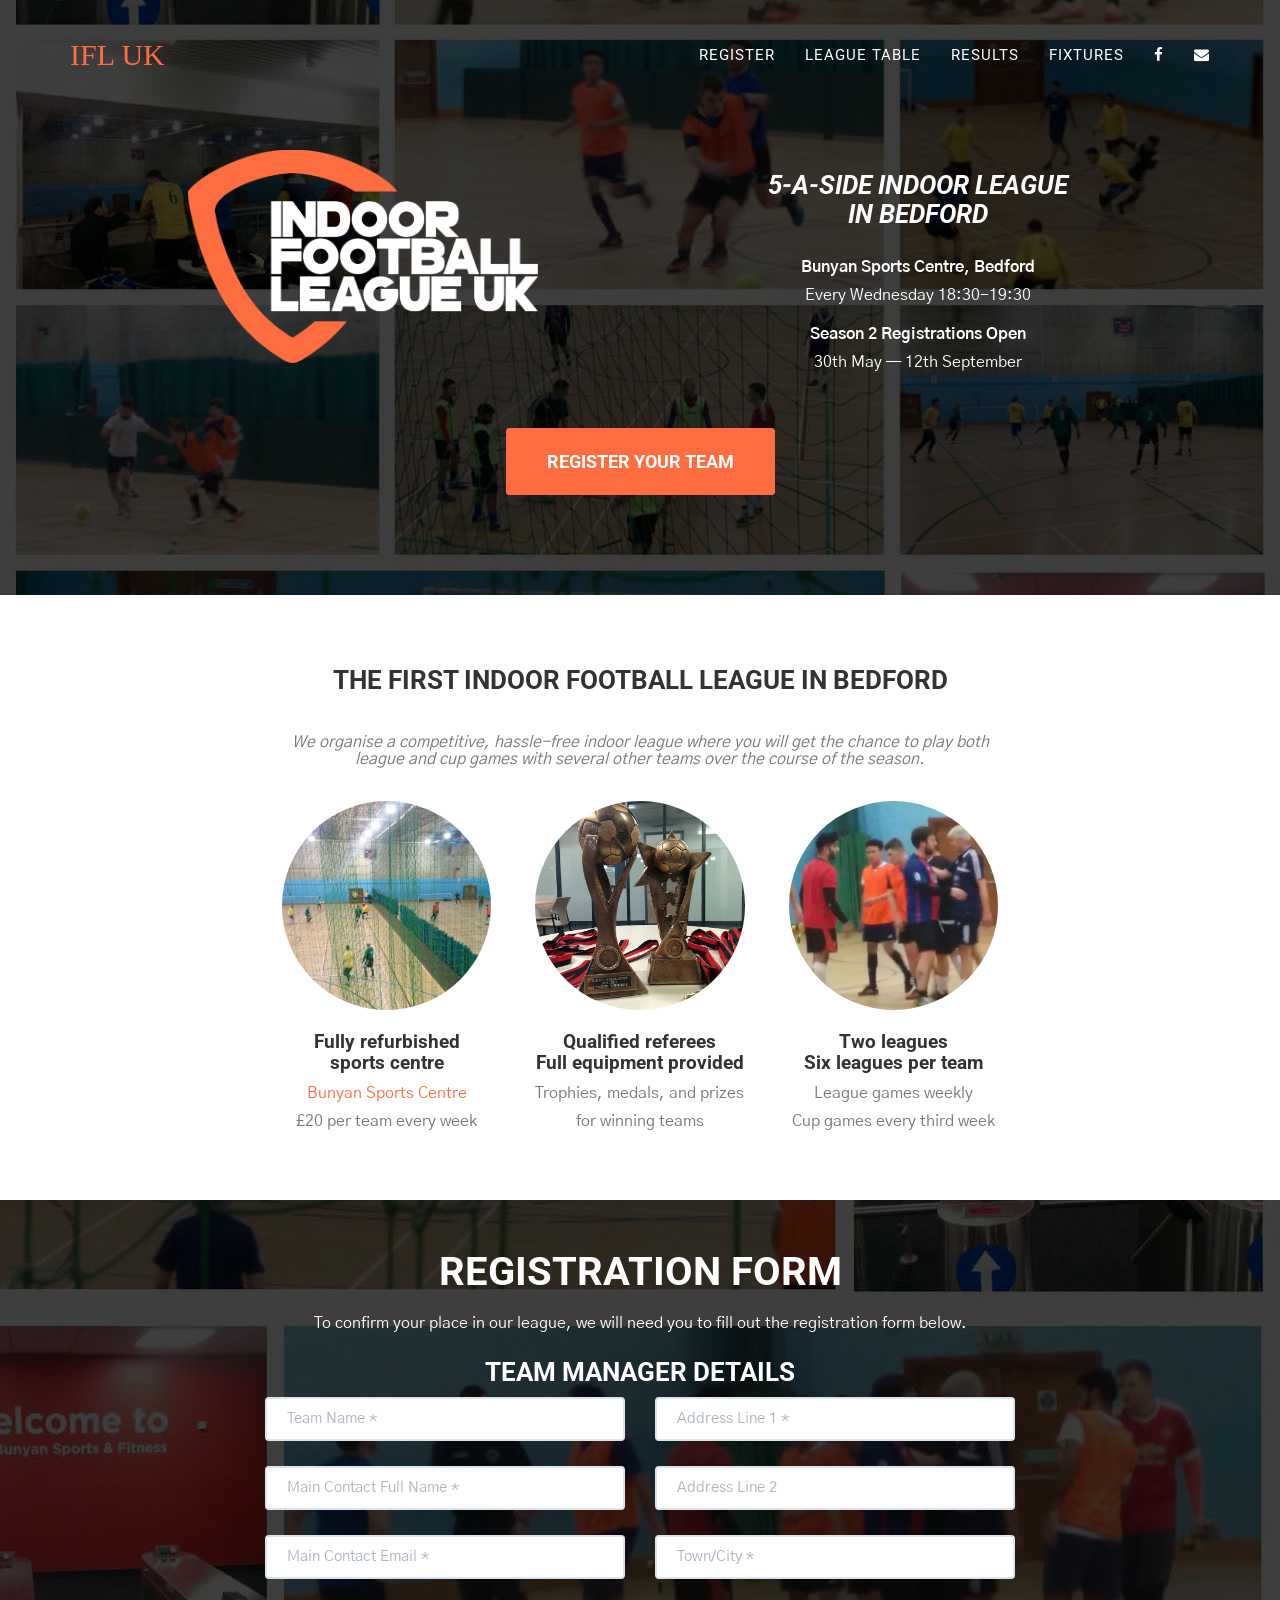
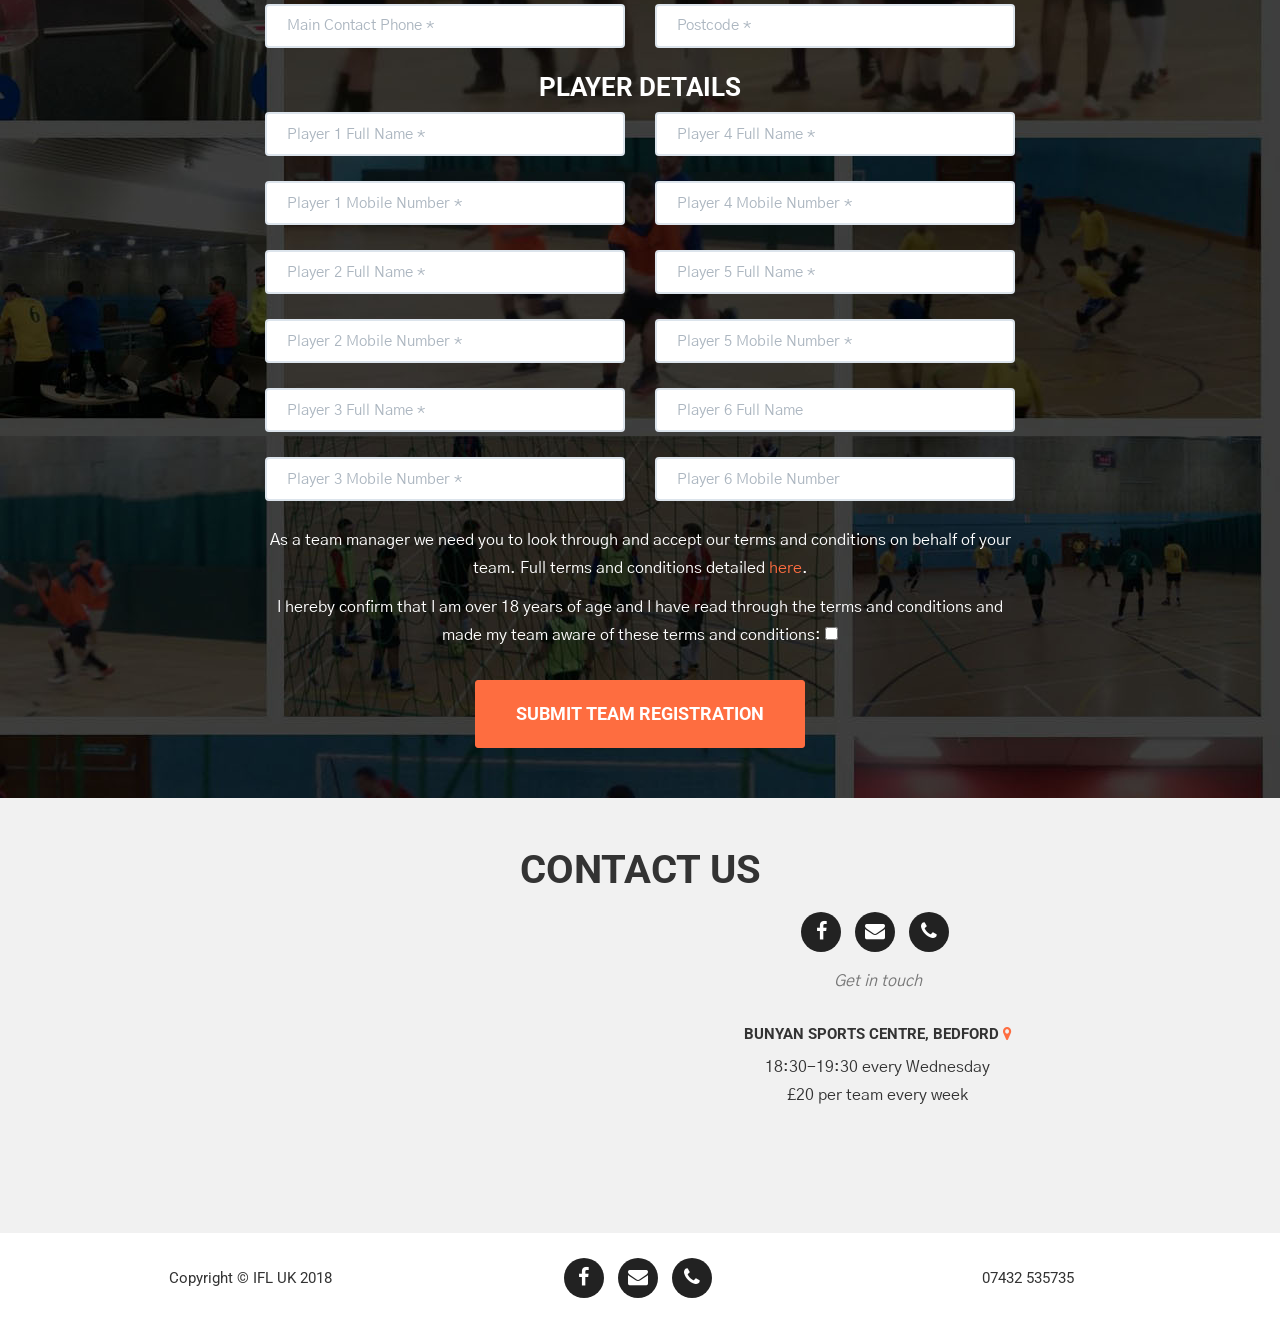
==== index.html @ 1c32cf03 "-" ====
<!DOCTYPE html>
<html>

  <head>
    <meta charset="utf-8">
    <meta http-equiv="X-UA-Compatible" content="IE=edge">
    <title>IFL UK</title>
    <meta name="viewport" content="width=device-width">
    <meta name="description" content="">
    <link rel="canonical" href="https://ifluk.github.io/">

    <link rel="stylesheet" href="/style.css">

    <link rel="stylesheet" href="/css/font-awesome/css/font-awesome.min.css">
    <link href="https://fonts.googleapis.com/css?family=Montserrat:400,700" rel="stylesheet" type="text/css">
    <link href='https://fonts.googleapis.com/css?family=Kaushan+Script' rel='stylesheet' type='text/css'>
    <link href="https://fonts.googleapis.com/css?family=Lato:400,700,400italic,700italic" rel="stylesheet" type="text/css">
    <link href='https://fonts.googleapis.com/css?family=Droid+Serif:400,700,400italic,700italic' rel='stylesheet' type='text/css'>
    <link href='https://fonts.googleapis.com/css?family=Roboto+Slab:400,100,300,700' rel='stylesheet' type='text/css'>
    <link href="https://fonts.googleapis.com/css?family=Gothic+A1:400,700" rel="stylesheet">
    <link href="https://fonts.googleapis.com/css?family=Roboto:400,700" rel="stylesheet">

    <!--[if lt IE 9]>
        <script src="https://oss.maxcdn.com/libs/html5shiv/3.7.0/html5shiv.js"></script>
        <script src="https://oss.maxcdn.com/libs/respond.js/1.4.2/respond.min.js"></script>
    <![endif]-->
</head>



    <body id="page-top" class="index">

        <nav class="navbar navbar-default navbar-fixed-top">
        <div class="container">
            <div class="navbar-header page-scroll">
                <button type="button" class="navbar-toggle" data-toggle="collapse" data-target="#bs-example-navbar-collapse-1">
                    <span class="sr-only">Toggle navigation</span>
                    <span class="icon-bar"></span>
                    <span class="icon-bar"></span>
                    <span class="icon-bar"></span>
                </button>
                <a class="navbar-brand page-scroll" href="/">IFL UK</a>
            </div>

            <div class="collapse navbar-collapse" id="bs-example-navbar-collapse-1">
                <ul class="nav navbar-nav navbar-right">
                    <li class="hidden">
                        <a href="#page-top"></a>
                    </li>
                    <li>
                        <a href="/">Register</a>
                    </li>
                    <li>
                        <a href="/table/">League Table</a>
                    </li>
                    <li>
                        <a href="/results/">Results</a>
                    </li>
                    <li>
                        <a href="/fixtures/">Fixtures</a>
                    </li>
                    <li>
                        <a href="https://www.facebook.com/indoorfootballleagueuk/"><i class="fa fa-facebook"></i></a>
                    </li>
                    <li>
                        <a href="&#109;&#097;&#105;&#108;&#116;&#111;:&#105;&#110;&#102;&#111;&#064;&#105;&#110;&#100;&#111;&#111;&#114;&#102;&#111;&#111;&#116;&#098;&#097;&#108;&#108;&#108;&#101;&#097;&#103;&#117;&#101;&#046;&#099;&#111;&#046;&#117;&#107;"><i class="fa fa-envelope"></i></a>
                    </li>
                </ul>
            </div>
        </div>
    </nav>


        <header class="parallax-window" data-parallax="scroll" data-image-src="/img/header-bg.jpg">
        <div class="container">
            <div class="intro-text">
                
                <div class="col-lg-12 text-center">
                    <div class="col-lg-6 text-center">
                        <div class="intro-heading"><img class="img-responsive img-centered" src="img/logo.png" width="350" alt="Indoor Football League UK logo"></div>
                    </div>
                    <div class="col-lg-6 text-center">
                        <div class="intro-lead-in"><h3>5-a-side indoor league<br> in Bedford</h3></div>
                        <p><strong>Bunyan Sports Centre, Bedford</strong><br>Every Wednesday 18:30-19:30</p>
                        <p><strong>Season 2 Registrations Open</strong><br>30th May — 12th September</p><br>
                    </div>
                </div>
                
                <a href="#about" class="page-scroll btn btn-xl" style="margin-top:1.5rem;">Register your team</a>
                
            </div>
        </div>
    </header>
    
        <section id="about">
        <div class="container">
            <div class="col-lg-8 col-lg-offset-2">
                <div class="row">
                    <div class="col-lg-12 text-center">
                        <h3 class="section-heading">The first indoor football league in Bedford</h2>
                        <h3 class="section-subheading text-muted"><strong></strong><br>We organise a competitive, hassle-free indoor league where you will get the chance to play both league and cup games with several other teams over the course of the season.</h3>
                    </div>
                </div>
                <div class="row text-center">
                    <div class="col-md-4">
                        <div class="team-member">
                            <img src="/img/1.jpg" class="img-responsive img-circle" alt="">
                            <h4>Fully refurbished<br>sports centre</h4>
                            <p class="text-muted"><a href="http://www.fusion-lifestyle.com/centres/john-bunyan-sports-centre/">Bunyan Sports Centre</a><br>£20 per team every week</p>
                        </div>
                    </div>
                    <div class="col-md-4">
                        <div class="team-member">
                            <img src="/img/5.jpg" class="img-responsive img-circle" alt="">
                            <h4>Qualified referees<br>Full equipment provided</h4>
                            <p class="text-muted">Trophies, medals, and prizes for winning teams</p>
                        </div>
                    </div>
                    <div class="col-md-4">
                        <div class="team-member">
                            <img src="/img/3.jpg" class="img-responsive img-circle" alt="" width="100%">
                            <h4>Two leagues<br>Six leagues per team</h4>
                            <p class="text-muted">League games weekly<br>Cup games every third week</p>
                        </div>
                    </div>
                </div>
            </div>
        </div>
    </section>
    <section id="contact">
    <div class="container">
        <div class="row">
            <div class="col-lg-8 col-lg-offset-2" align=center>
                <form name="sentMessage" id="contactForm" novalidate>
                    <div class="row">
                        <h2 class="section-heading">Registration Form</h2>
                        <p>To confirm your place in our league, we will need you to fill out the registration form below.</p>
                        <h3 class="section-heading">Team Manager Details</h3>
                        <div class="col-md-6">
                            <div class="control-group form-group">
                                <input type="text" class="form-control" placeholder="Team Name *" id="teamname" required data-validation-required-message="Please enter your name.">
                                <p class="help-block text-danger"></p>
                            </div>
                            <div class="control-group form-group">
                                <input type="text" class="form-control" placeholder="Main Contact Full Name *" id="firstname" required data-validation-required-message="Please enter your name.">
                                <p class="help-block text-danger"></p>
                            </div>
                            <div class="control-group form-group">
                                <input type="email" class="form-control" placeholder="Main Contact Email *" id="email" required data-validation-required-message="Please enter your email address.">
                                <p class="help-block text-danger"></p>
                            </div>
                            <div class="control-group form-group">
                                <input type="tel" class="form-control" placeholder="Main Contact Phone *" id="phone" required data-validation-required-message="Please enter your phone number.">
                                <p class="help-block text-danger"></p>
                            </div>
                        </div>
                        <div class="col-md-6">
                            <div class="control-group form-group">
                                <input type="text" class="form-control" placeholder="Address Line 1 *" id="address1" required data-validation-required-message="Please enter your name.">
                                <p class="help-block text-danger"></p>
                            </div>
                            <div class="control-group form-group">
                                <input type="text" class="form-control" placeholder="Address Line 2" id="address2" required data-validation-required-message="Please enter your name.">
                                <p class="help-block text-danger"></p>
                            </div>
                            <div class="control-group form-group">
                                <input type="text" class="form-control" placeholder="Town/City *" id="town" required data-validation-required-message="Please enter your name.">
                                <p class="help-block text-danger"></p>
                            </div>
                            <div class="control-group form-group">
                                <input type="text" class="form-control" placeholder="Postcode *" id="postcode" required data-validation-required-message="Please enter your name.">
                                <p class="help-block text-danger"></p>
                            </div>
                        </div>
                        <h3 class="section-heading">Player Details</h3>
                        <div class="col-md-6">
                            <div class="control-group form-group">
                                <input type="text" class="form-control" placeholder="Player 1 Full Name *" id="p1name" required data-validation-required-message="Please enter a name.">
                                <p class="help-block text-danger"></p>
                            </div>
                            <div class="control-group form-group">
                                <input type="tel" class="form-control" placeholder="Player 1 Mobile Number *" id="p1phone" required data-validation-required-message="Please enter a phone number.">
                                <p class="help-block text-danger"></p>
                            </div>
                            <div class="control-group form-group">
                                <input type="text" class="form-control" placeholder="Player 2 Full Name *" id="email" required data-validation-required-message="Please enter a name.">
                                <p class="help-block text-danger"></p>
                            </div>
                            <div class="control-group form-group">
                                <input type="tel" class="form-control" placeholder="Player 2 Mobile Number *" id="phone" required data-validation-required-message="Please enter a phone number.">
                                <p class="help-block text-danger"></p>
                            </div>
                            <div class="control-group form-group">
                                <input type="text" class="form-control" placeholder="Player 3 Full Name *" id="email" required data-validation-required-message="Please enter a name.">
                                <p class="help-block text-danger"></p>
                            </div>
                            <div class="control-group form-group">
                                <input type="tel" class="form-control" placeholder="Player 3 Mobile Number *" id="phone" required data-validation-required-message="Please enter a phone number.">
                                <p class="help-block text-danger"></p>
                            </div>
                        </div>
                        <div class="col-md-6">
                            <div class="control-group form-group">
                                <input type="text" class="form-control" placeholder="Player 4 Full Name *" id="name" required data-validation-required-message="Please enter a name.">
                                <p class="help-block text-danger"></p>
                            </div>
                            <div class="control-group form-group">
                                <input type="tel" class="form-control" placeholder="Player 4 Mobile Number *" id="name" required data-validation-required-message="Please enter a phone number.">
                                <p class="help-block text-danger"></p>
                            </div>
                            <div class="control-group form-group">
                                <input type="text" class="form-control" placeholder="Player 5 Full Name *" id="email" required data-validation-required-message="Please enter a name.">
                                <p class="help-block text-danger"></p>
                            </div>
                            <div class="control-group form-group">
                                <input type="tel" class="form-control" placeholder="Player 5 Mobile Number *" id="phone" required data-validation-required-message="Please enter a phone number.">
                                <p class="help-block text-danger"></p>
                            </div>
                            <div class="control-group form-group">
                                <input type="text" class="form-control" placeholder="Player 6 Full Name" id="email">
                                <p class="help-block text-danger"></p>
                            </div>
                            <div class="control-group form-group">
                                <input type="tel" class="form-control" placeholder="Player 6 Mobile Number" id="phone">
                                <p class="help-block text-danger"></p>
                            </div>
                        </div>
                        <div class="clearfix"></div>
                        <div class="col-lg-12 text-center">
                            <p>As a team manager we need you to look through and accept our terms and conditions on behalf of your team. Full terms and conditions detailed <a href="/terms.pdf" target="_blank">here</a>.</p>
                            <p>I hereby confirm that I am over 18 years of age and I have read through the terms and conditions and made my team aware of these terms and conditions: <input type="checkbox" required="required" data-validation-required-message="You must accept our terms and conditions to proceed."></p><br>
                            <div id="success"></div>
                            <button type="submit" class="btn btn-xl">Submit Team Registration</button>
                        </div>
                    </div>
                </form>
            </div>
        </div>
    </div>
</section>
        <section id="cont">
        <div class="container">
            <div class="row text-center">
                <h2 class="section-heading">Contact Us</h2>
            </div>
            <div class="col-lg-5 col-lg-offset-1 text-center">
                <div class="row text-center text-center map-responsive" style="margin-bottom:25px">
                    <iframe src="https://www.google.com/maps/embed?pb=!1m14!1m8!1m3!1d9799.396059348155!2d-0.4508528!3d52.1188759!3m2!1i1024!2i768!4f13.1!3m3!1m2!1s0x0%3A0xaa72b82a1143a4a5!2sJohn+Bunyan+Sports+%26+Fitness!5e0!3m2!1sen!2snl!4v1526220043625" frameborder="0" style="border:0" allowfullscreen></iframe>
                </div>
            </div>
            <div class="col-lg-5">
                <div class="row text-center">
                    <ul class="list-inline social-buttons" style="margin-top:5px">
                        
                        <li><a href="https://www.facebook.com/indoorfootballleagueuk/"><i class="fa fa-facebook"></i></a>
                        </li>
                        
                        <li><a href="mailto:info@indoorfootballleague.co.uk"><i class="fa fa-envelope"></i></a>
                        </li>
                        
                        <li><a href="tel:07432535735"><i class="fa fa-phone"></i></a>
                        </li>
                        
                    </ul>
                    <h3 class="section-subheading text-muted">Get in touch</h3>
                </div>
                <div class="row">
                    <div class="col-lg-12 text-center">
                        <div class="row">
                            <h5>Bunyan Sports Centre, Bedford <a href="https://www.google.com/maps/place/John+Bunyan+Sports+%26+Fitness/@52.118876,-0.450853,13z/data=!4m5!3m4!1s0x0:0xaa72b82a1143a4a5!8m2!3d52.1188759!4d-0.4508528?hl=en"><i class="fa fa-map-marker"></i></a></h5>
                            <p>18:30-19:30 every Wednesday<br>£20 per team every week</p>
                        </div>
                        
                    </div>
                </div>
            </div>
        </div>
    </section>
      <footer>
        <div class="container">
            <div class="row">
                <div class="col-md-4">
                    <span class="copyright">Copyright &copy; IFL UK 2018</span>
                </div>
                <div class="col-md-4">
                    <ul class="list-inline social-buttons">
                        
                        <li><a href="https://www.facebook.com/indoorfootballleagueuk/"><i class="fa fa-facebook"></i></a>
                        </li>
                        
                        <li><a href="mailto:info@indoorfootballleague.co.uk"><i class="fa fa-envelope"></i></a>
                        </li>
                        
                        <li><a href="tel:07432535735"><i class="fa fa-phone"></i></a>
                        </li>
                        
                    </ul>
                </div>
                <div class="col-md-4">
                    <ul class="list-inline quicklinks">
                        <li>07432 535735
                        </li>
                    </ul>
                </div>
            </div>
        </div>
    </footer>

        <script src="/js/jquery-1.11.0.js"></script>
    <script src="/js/bootstrap.min.js"></script>
    <script src="/js/jquery.easing.min.js"></script>
    <script src="/js/classie.js"></script>
    <script src="/js/cbpAnimatedHeader.js"></script>
    <script src="/js/jqBootstrapValidation.js"></script>
    <script src="/js/contact_me.js"></script>
    <script src="/js/parallax.js"></script>
    <script src="/js/main.js"></script>

    </body>
</html>
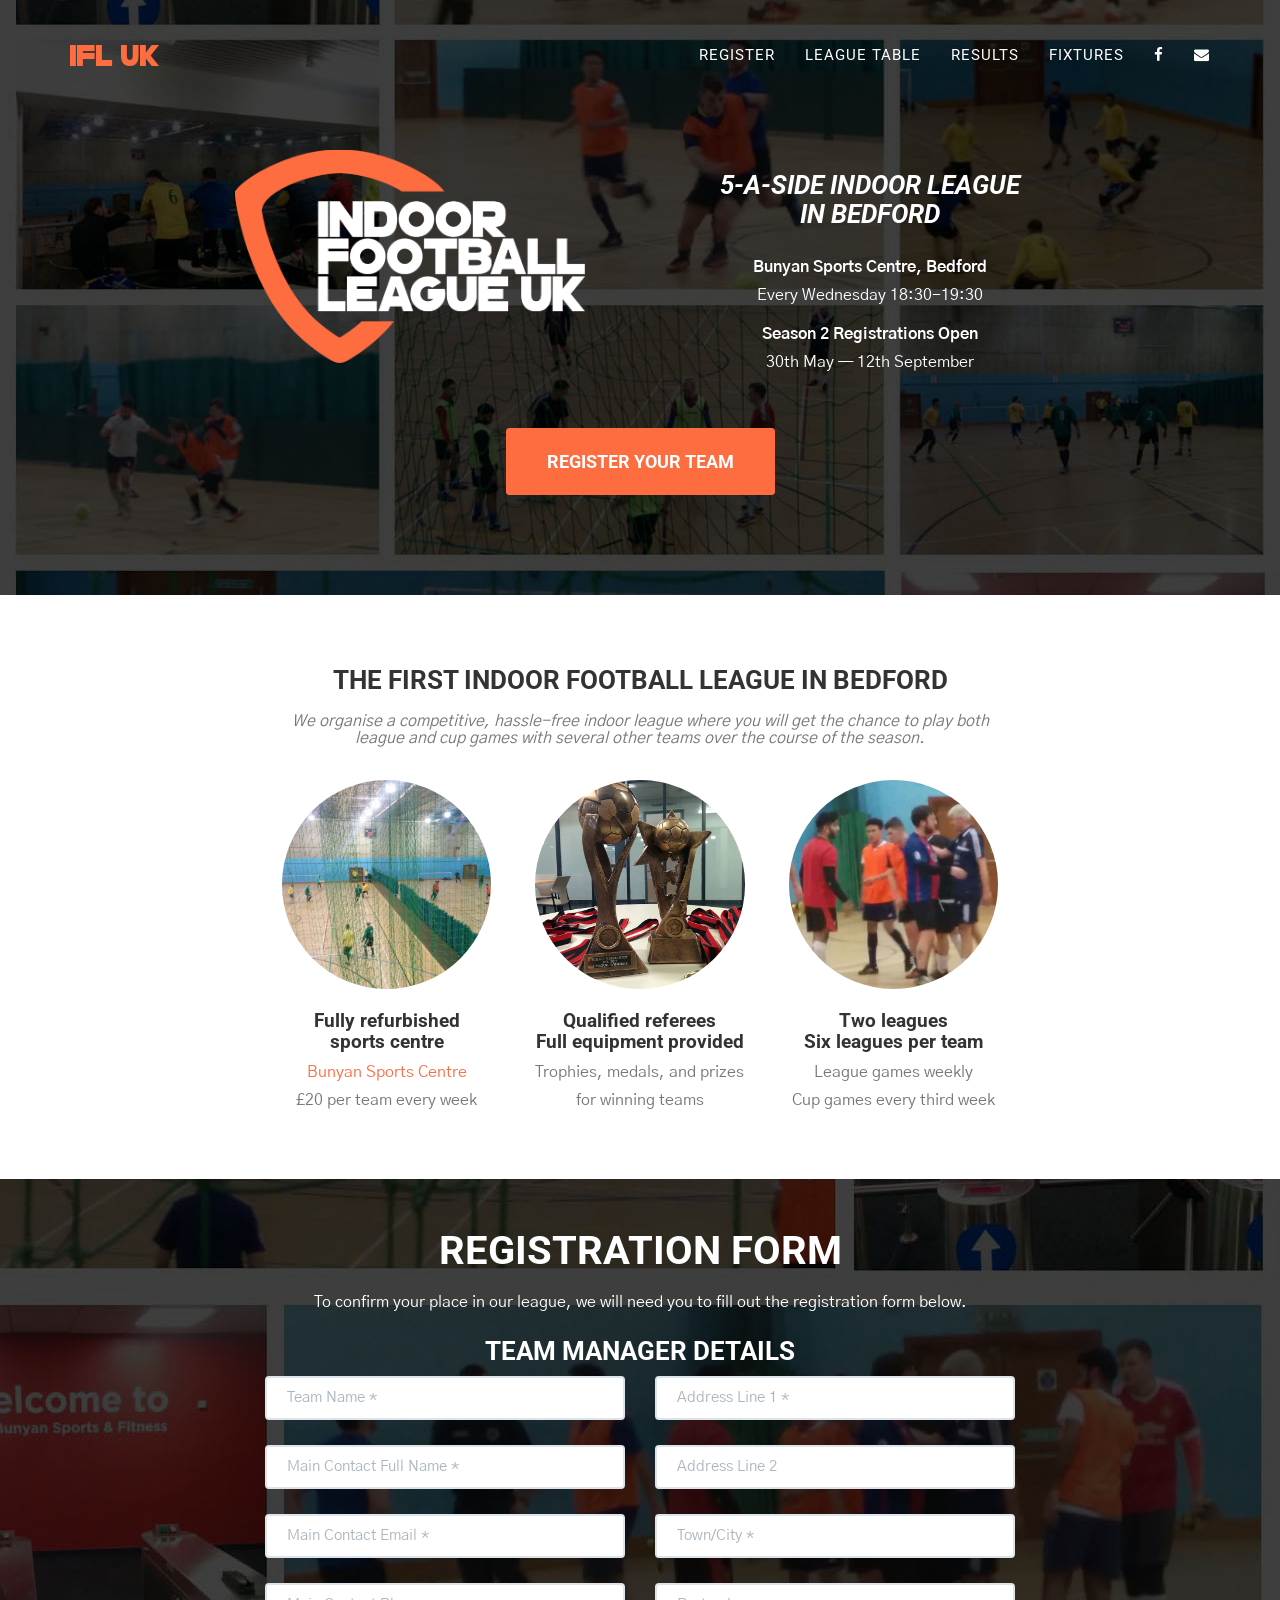
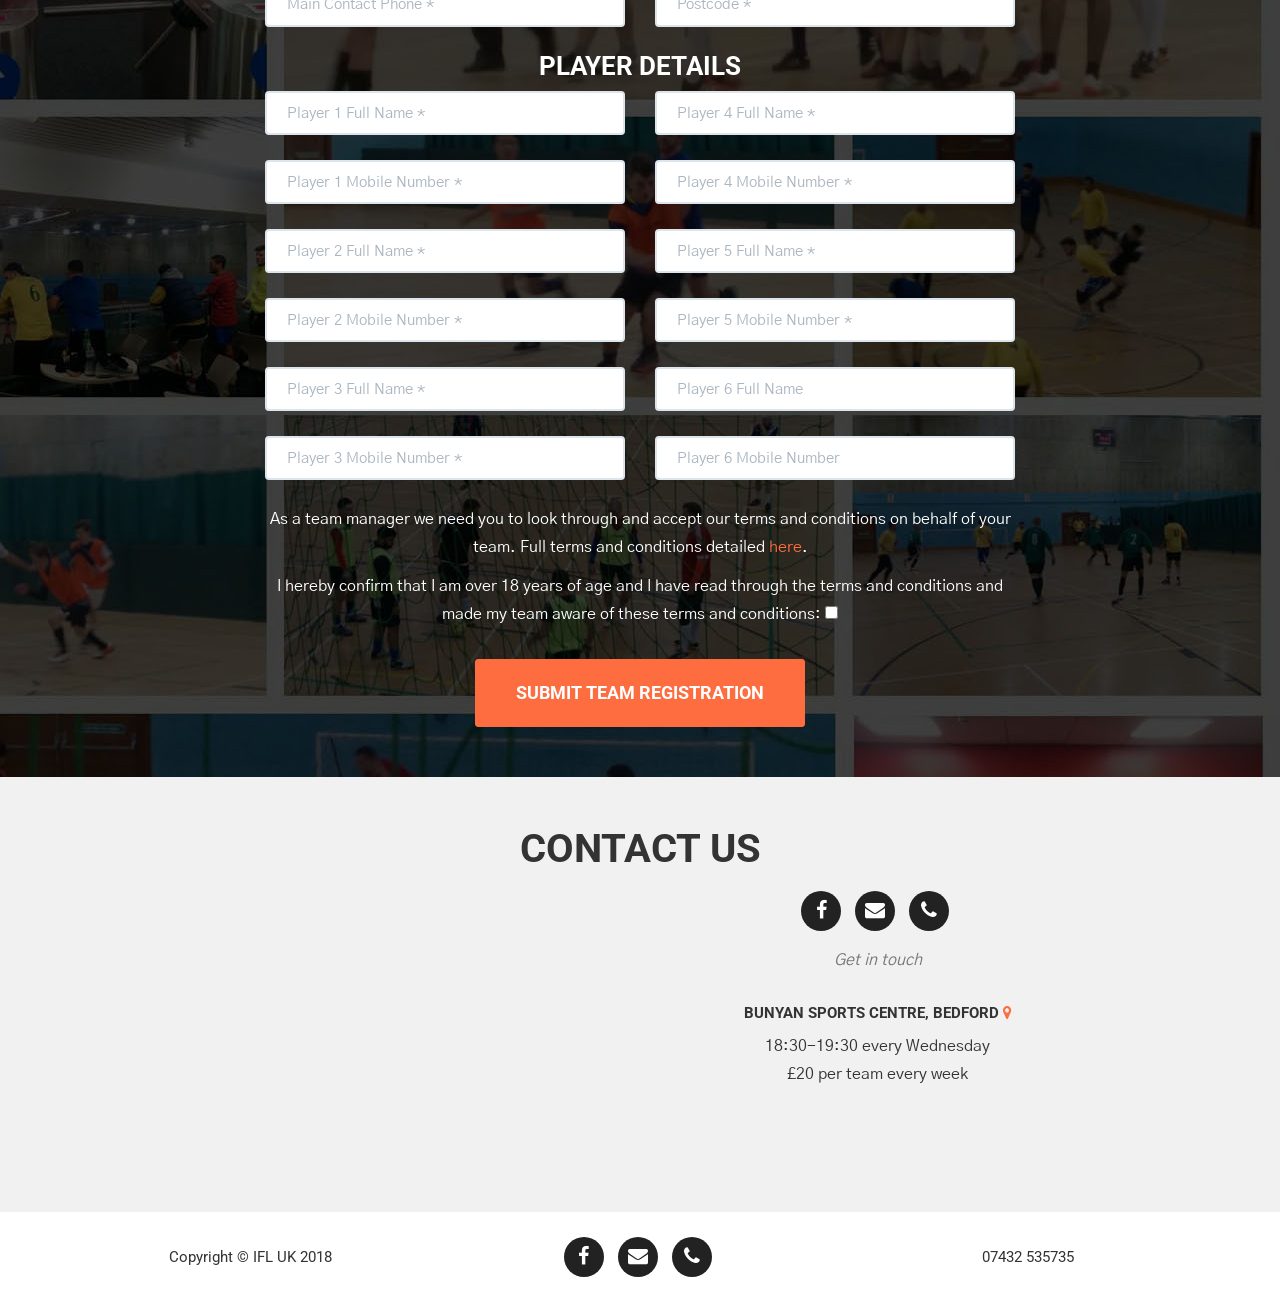
==== commit e3503aea: "-" ====
--- a/index.html
+++ b/index.html
@@ -75,14 +75,14 @@
         <div class="container">
             <div class="intro-text">
                 
-                <div class="col-lg-12 text-center">
+                <div class="col-lg-10 col-lg-offset-1 text-center">
                     <div class="col-lg-6 text-center">
                         <div class="intro-heading"><img class="img-responsive img-centered" src="img/logo.png" width="350" alt="Indoor Football League UK logo"></div>
                     </div>
                     <div class="col-lg-6 text-center">
                         <div class="intro-lead-in"><h3>5-a-side indoor league<br> in Bedford</h3></div>
                         <p><strong>Bunyan Sports Centre, Bedford</strong><br>Every Wednesday 18:30-19:30</p>
-                        <p><strong>Season 2 Registrations Open</strong><br>30th May — 12th September</p><br>
+                        <p><strong>Season 2 Registrations Open</strong><br>30th May — 12th September</p>
                     </div>
                 </div>
                 
@@ -97,8 +97,8 @@
             <div class="col-lg-8 col-lg-offset-2">
                 <div class="row">
                     <div class="col-lg-12 text-center">
-                        <h3 class="section-heading">The first indoor football league in Bedford</h2>
-                        <h3 class="section-subheading text-muted"><strong></strong><br>We organise a competitive, hassle-free indoor league where you will get the chance to play both league and cup games with several other teams over the course of the season.</h3>
+                        <h3 class="section-heading" style=" margin-bottom:0;">The first indoor football league in Bedford</h2>
+                        <h3 class="section-subheading text-muted" style="margin-top:0;"><strong></strong><br>We organise a competitive, hassle-free indoor league where you will get the chance to play both league and cup games with several other teams over the course of the season.</h3>
                     </div>
                 </div>
                 <div class="row text-center">
@@ -142,7 +142,7 @@
                                 <p class="help-block text-danger"></p>
                             </div>
                             <div class="control-group form-group">
-                                <input type="text" class="form-control" placeholder="Main Contact Full Name *" id="firstname" required data-validation-required-message="Please enter your name.">
+                                <input type="text" class="form-control" placeholder="Main Contact Full Name *" id="name" required data-validation-required-message="Please enter your name.">
                                 <p class="help-block text-danger"></p>
                             </div>
                             <div class="control-group form-group">
@@ -164,7 +164,7 @@
                                 <p class="help-block text-danger"></p>
                             </div>
                             <div class="control-group form-group">
-                                <input type="text" class="form-control" placeholder="Town/City *" id="town" required data-validation-required-message="Please enter your name.">
+                                <input type="text" class="form-control" placeholder="Town/City *" id="city" required data-validation-required-message="Please enter your name.">
                                 <p class="help-block text-danger"></p>
                             </div>
                             <div class="control-group form-group">
@@ -183,11 +183,11 @@
                                 <p class="help-block text-danger"></p>
                             </div>
                             <div class="control-group form-group">
-                                <input type="text" class="form-control" placeholder="Player 2 Full Name *" id="email" required data-validation-required-message="Please enter a name.">
-                                <p class="help-block text-danger"></p>
-                            </div>
-                            <div class="control-group form-group">
-                                <input type="tel" class="form-control" placeholder="Player 2 Mobile Number *" id="phone" required data-validation-required-message="Please enter a phone number.">
+                                <input type="text" class="form-control" placeholder="Player 2 Full Name *" id="p2name" required data-validation-required-message="Please enter a name.">
+                                <p class="help-block text-danger"></p>
+                            </div>
+                            <div class="control-group form-group">
+                                <input type="tel" class="form-control" placeholder="Player 2 Mobile Number *" id="p2phone" required data-validation-required-message="Please enter a phone number.">
                                 <p class="help-block text-danger"></p>
                             </div>
                             <div class="control-group form-group">
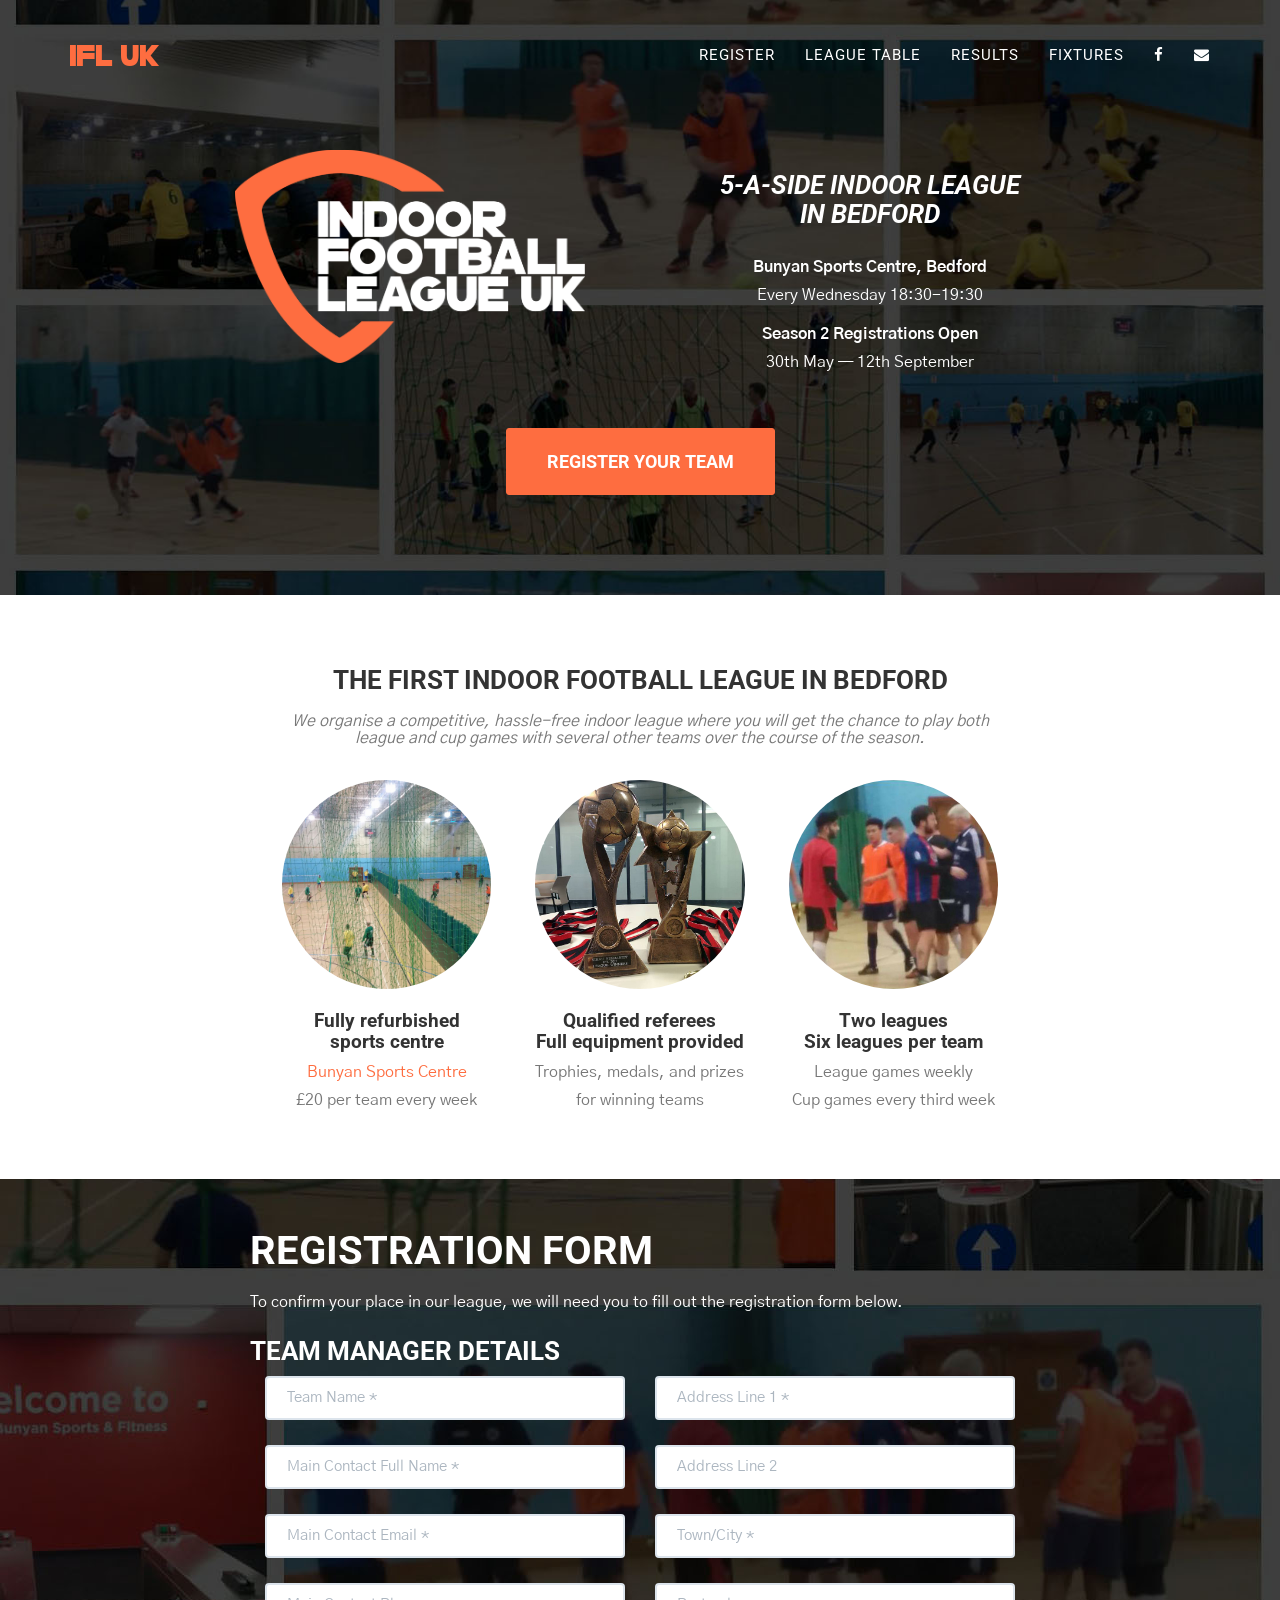
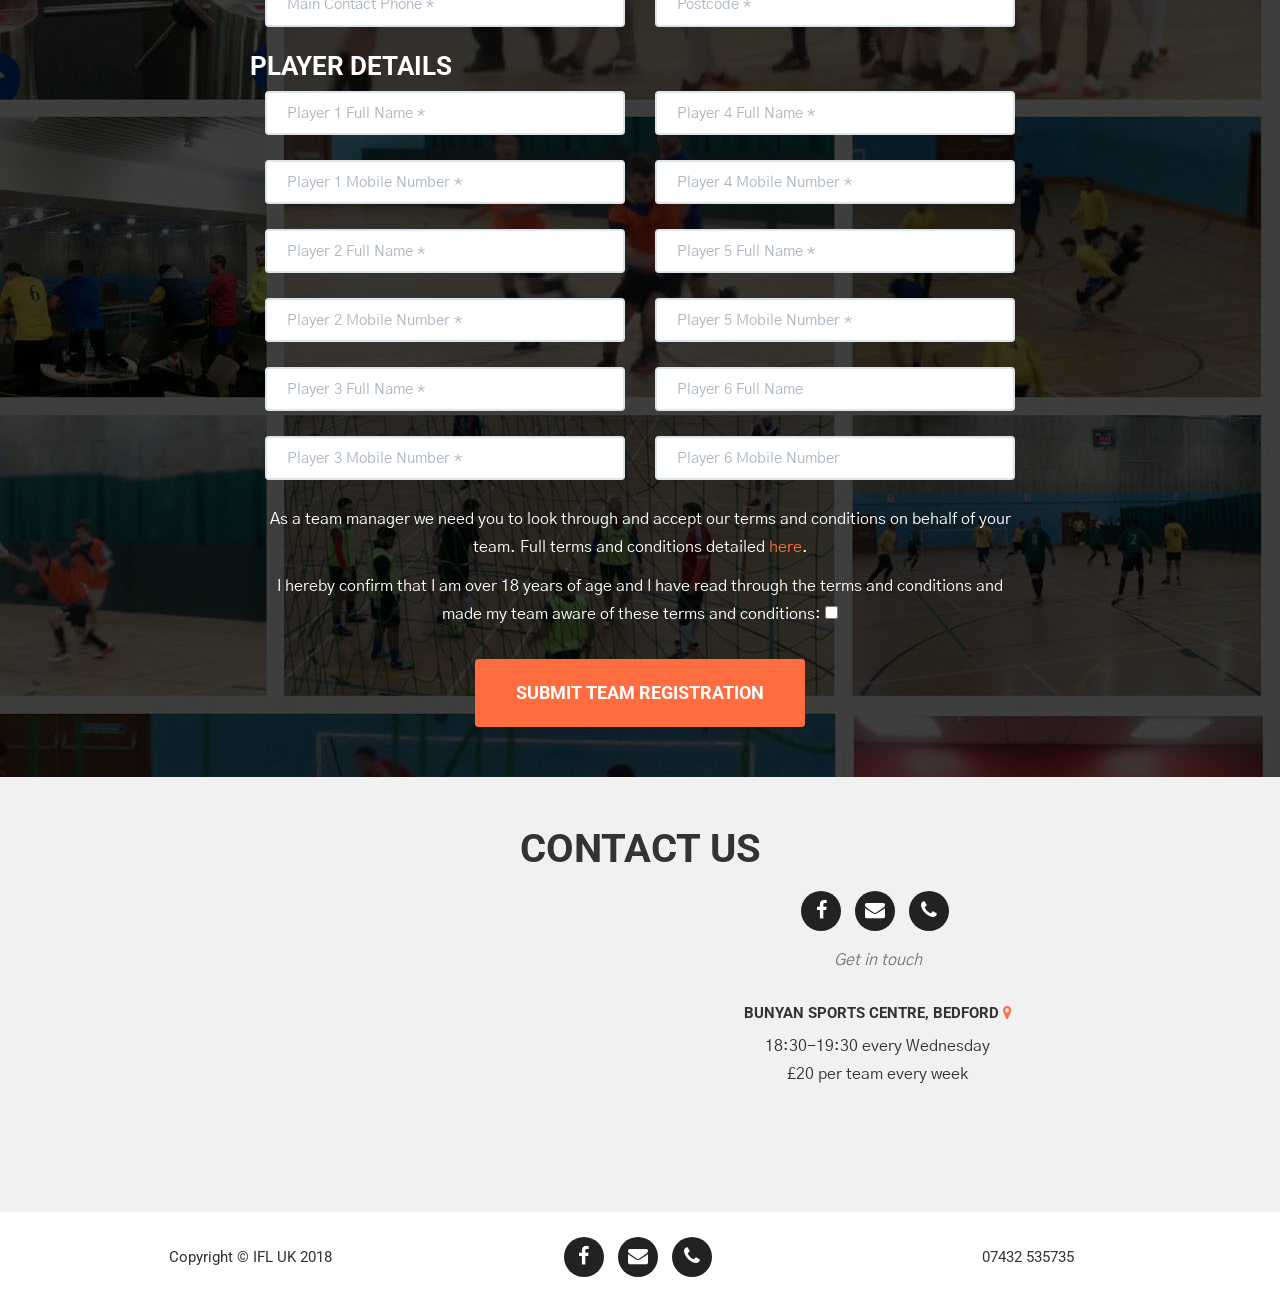
==== commit e8c321f7: "-" ====
--- a/index.html
+++ b/index.html
@@ -130,7 +130,7 @@
     <section id="contact">
     <div class="container">
         <div class="row">
-            <div class="col-lg-8 col-lg-offset-2" align=center>
+            <div class="col-lg-8 col-lg-offset-2">
                 <form name="sentMessage" id="contactForm" novalidate>
                     <div class="row">
                         <h2 class="section-heading">Registration Form</h2>
@@ -228,7 +228,7 @@
                         <div class="clearfix"></div>
                         <div class="col-lg-12 text-center">
                             <p>As a team manager we need you to look through and accept our terms and conditions on behalf of your team. Full terms and conditions detailed <a href="/terms.pdf" target="_blank">here</a>.</p>
-                            <p>I hereby confirm that I am over 18 years of age and I have read through the terms and conditions and made my team aware of these terms and conditions: <input type="checkbox" required="required" data-validation-required-message="You must accept our terms and conditions to proceed."></p><br>
+                            <p>I hereby confirm that I am over 18 years of age and I have read through the terms and conditions and made my team aware of these terms and conditions: <input type="checkbox" required="required" id="terms" data-validation-required-message="You must accept our terms and conditions to proceed."></p><br>
                             <div id="success"></div>
                             <button type="submit" class="btn btn-xl">Submit Team Registration</button>
                         </div>
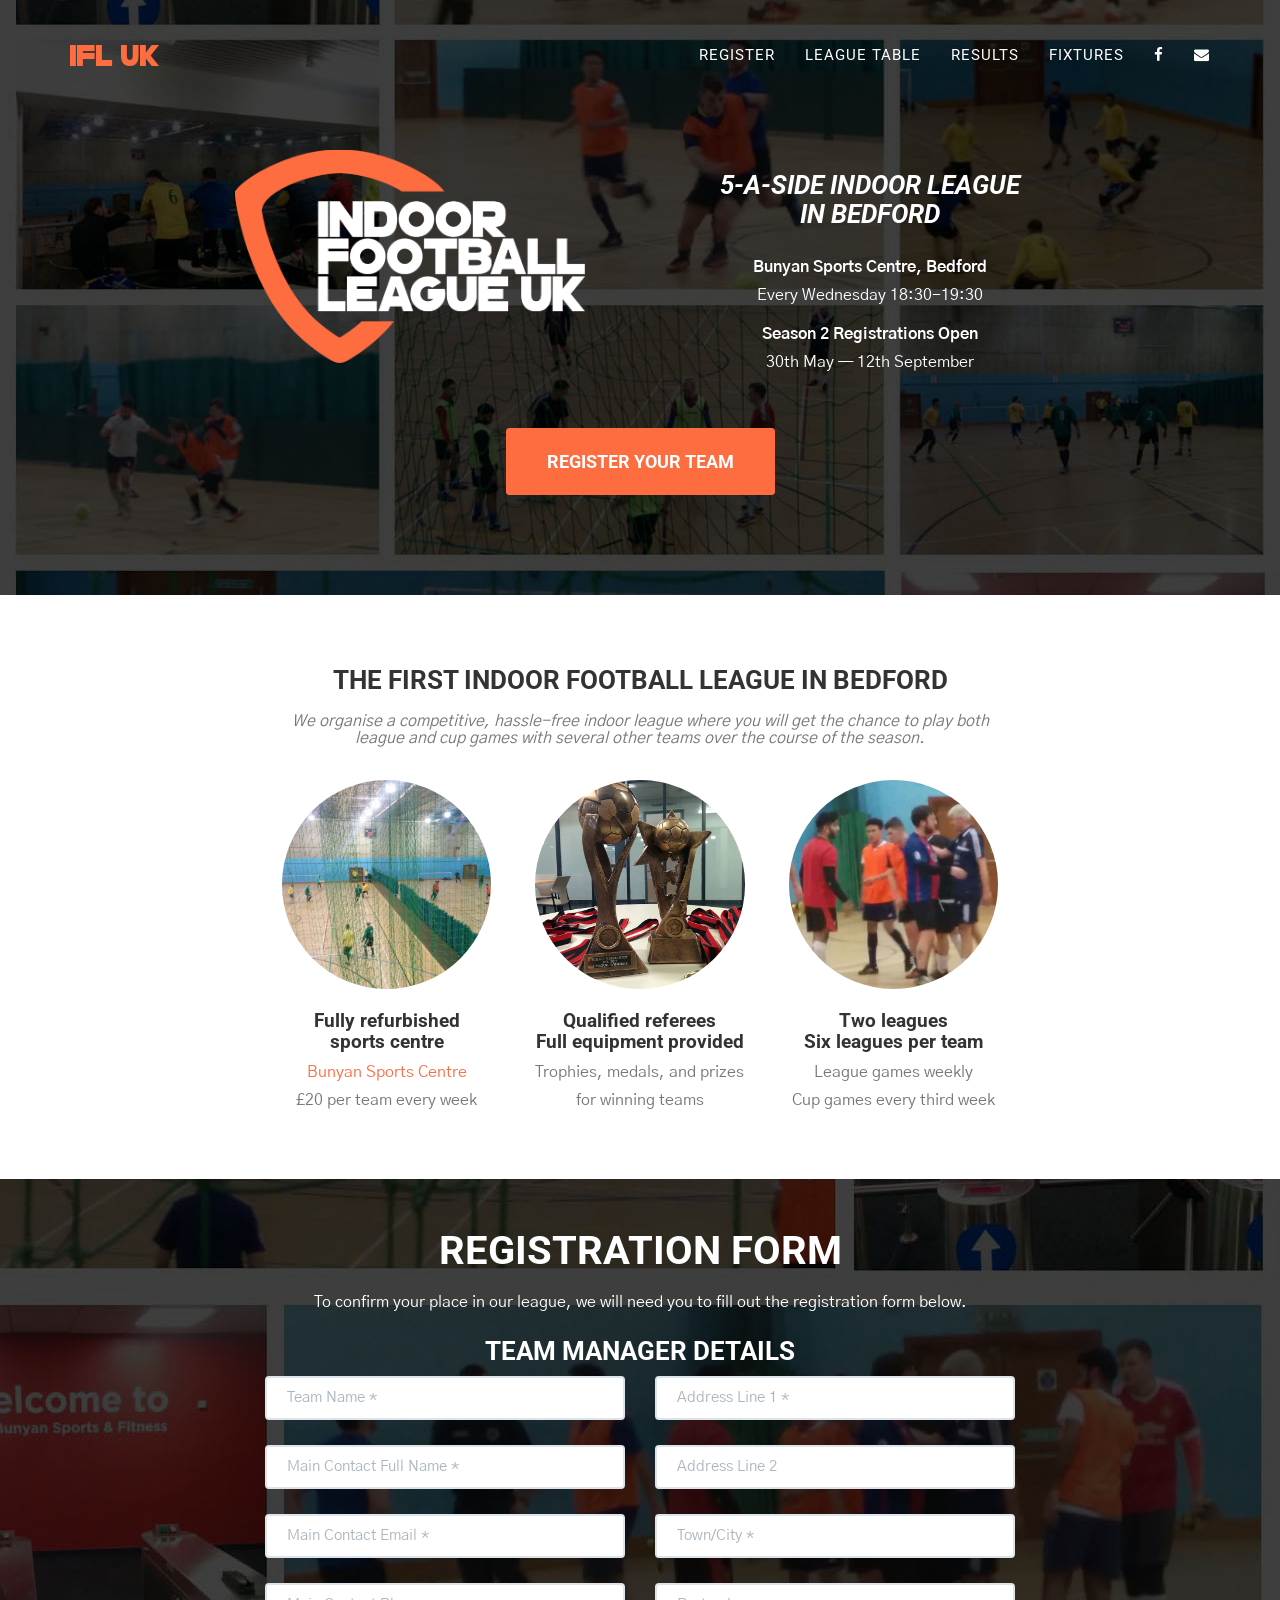
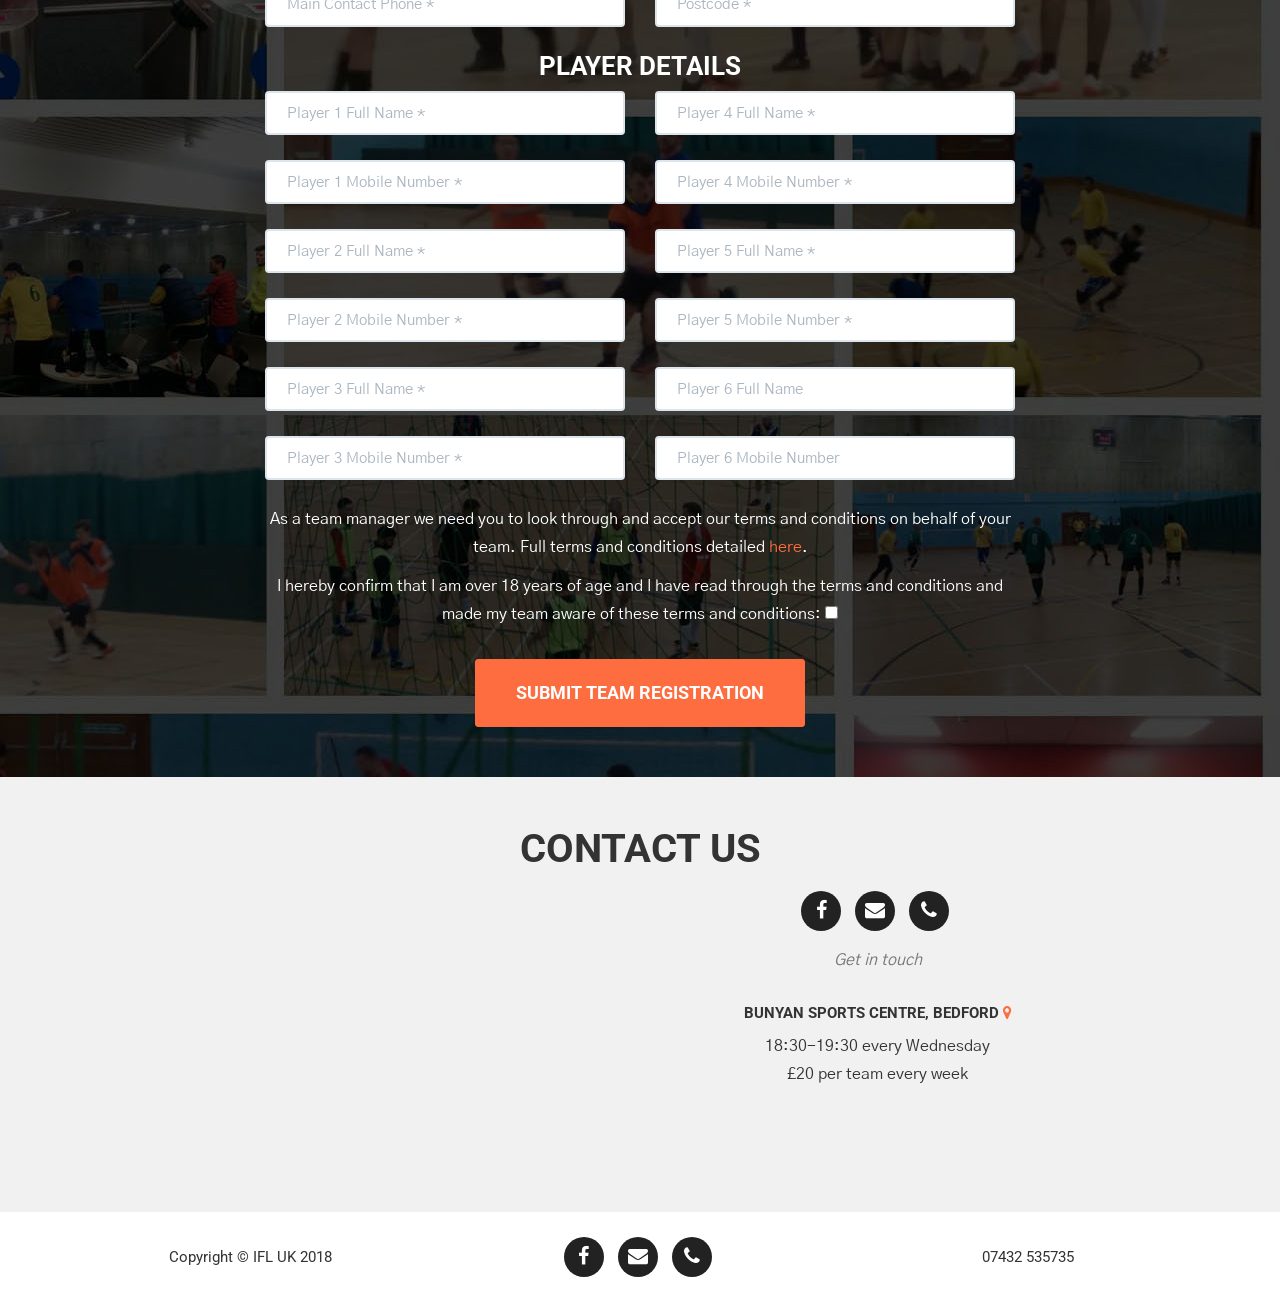
==== commit 4ce7ff9e: "-" ====
--- a/index.html
+++ b/index.html
@@ -130,8 +130,8 @@
     <section id="contact">
     <div class="container">
         <div class="row">
-            <div class="col-lg-8 col-lg-offset-2">
-                <form name="sentMessage" id="contactForm" novalidate>
+            <div class="col-lg-8 col-lg-offset-2 text-center">
+                <form name="sentMessage" id="contactForm">
                     <div class="row">
                         <h2 class="section-heading">Registration Form</h2>
                         <p>To confirm your place in our league, we will need you to fill out the registration form below.</p>
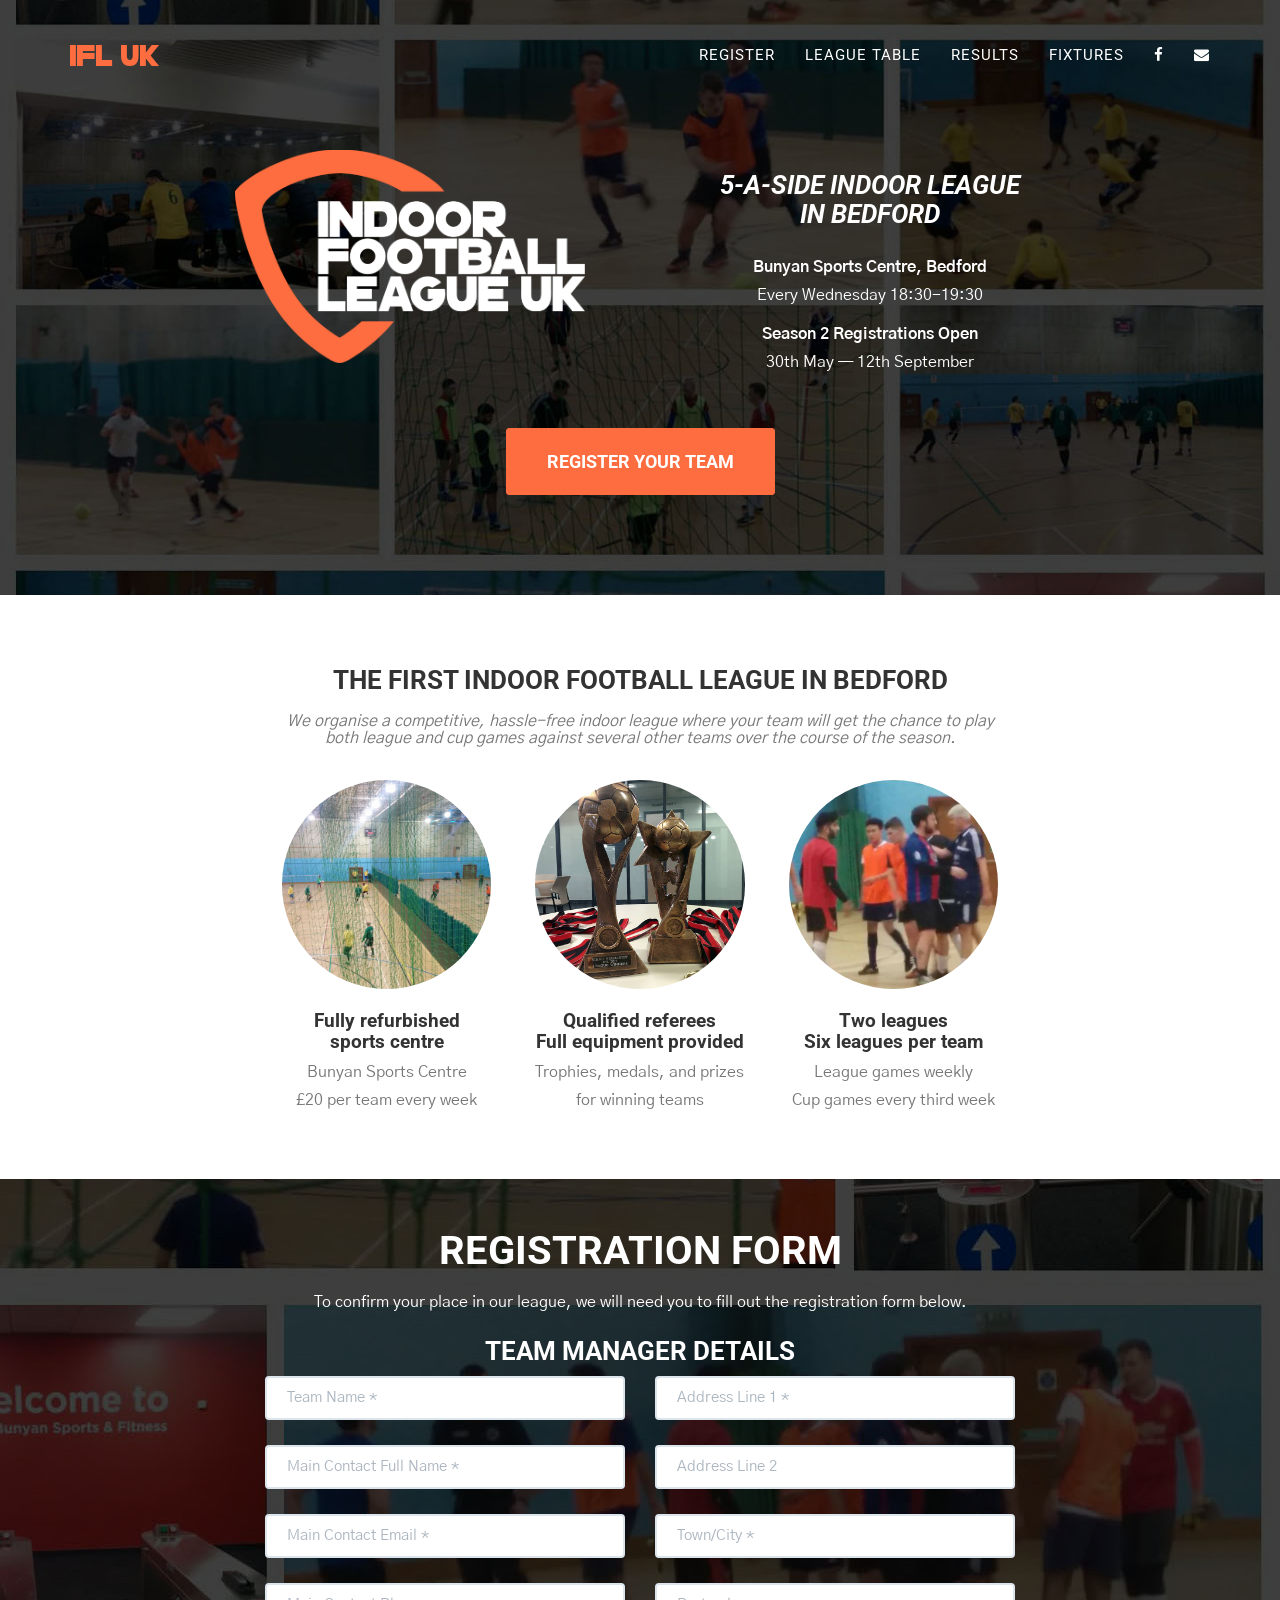
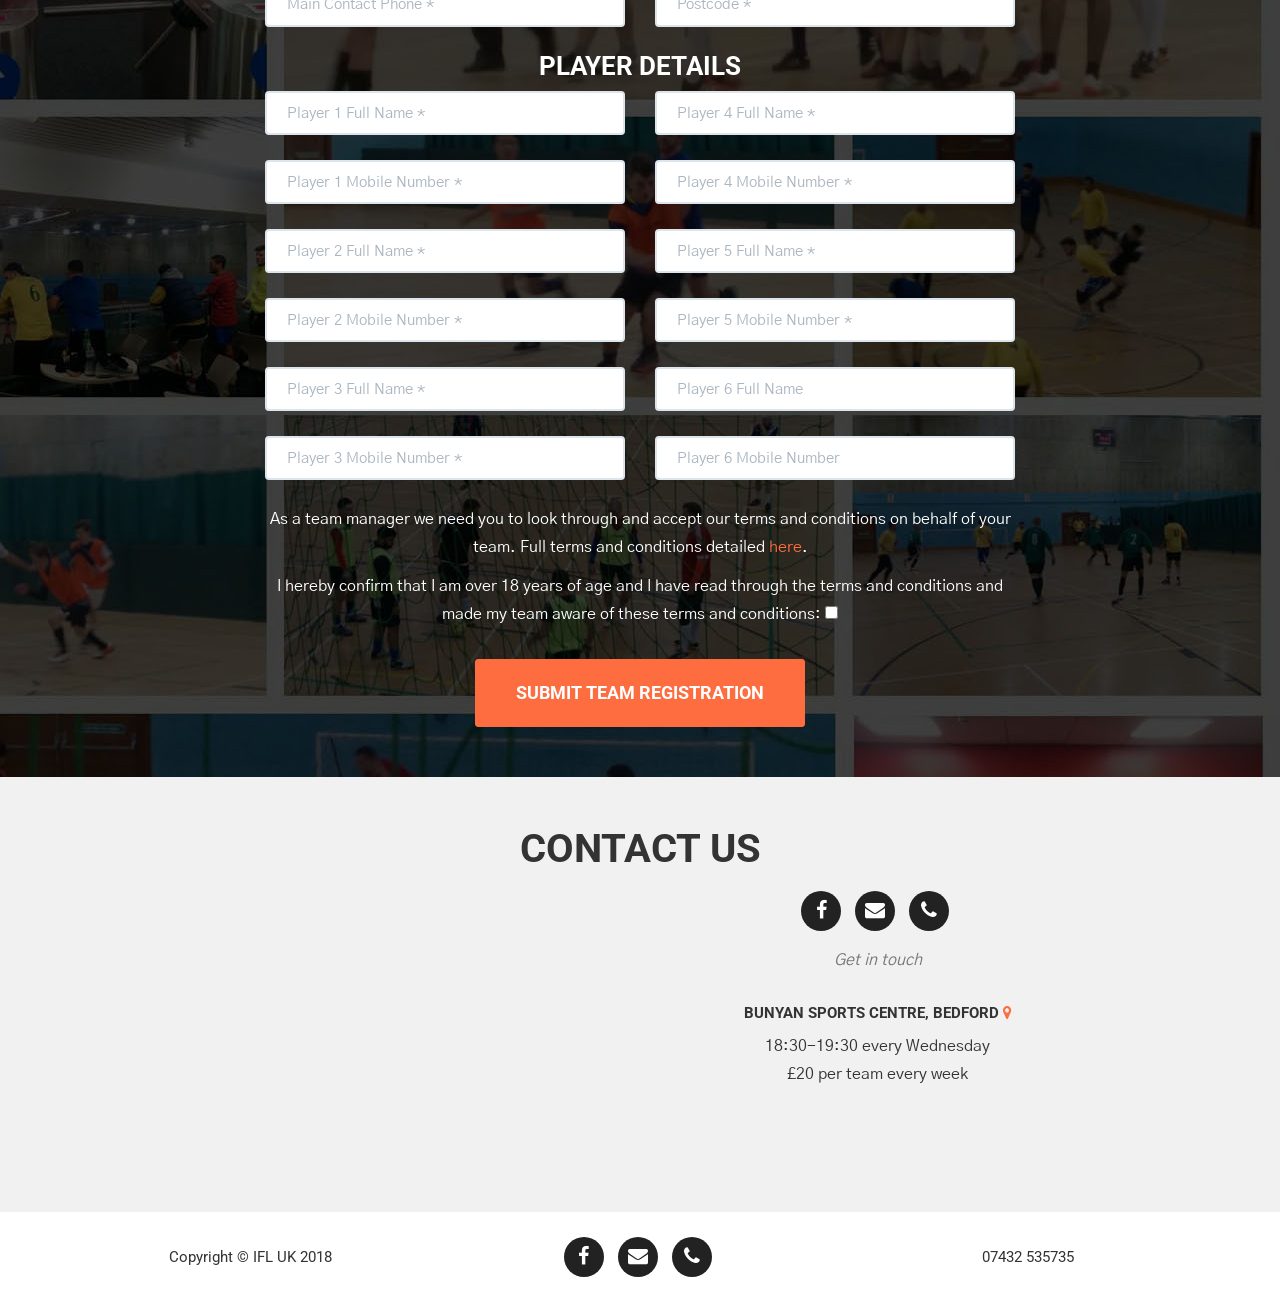
==== commit 33815971: "-" ====
--- a/index.html
+++ b/index.html
@@ -98,7 +98,7 @@
                 <div class="row">
                     <div class="col-lg-12 text-center">
                         <h3 class="section-heading" style=" margin-bottom:0;">The first indoor football league in Bedford</h2>
-                        <h3 class="section-subheading text-muted" style="margin-top:0;"><strong></strong><br>We organise a competitive, hassle-free indoor league where you will get the chance to play both league and cup games with several other teams over the course of the season.</h3>
+                        <h3 class="section-subheading text-muted" style="margin-top:0;"><strong></strong><br>We organise a competitive, hassle-free indoor league where your team will get the chance to play both league and cup games against several other teams over the course of the season.</h3>
                     </div>
                 </div>
                 <div class="row text-center">
@@ -106,7 +106,7 @@
                         <div class="team-member">
                             <img src="/img/1.jpg" class="img-responsive img-circle" alt="">
                             <h4>Fully refurbished<br>sports centre</h4>
-                            <p class="text-muted"><a href="http://www.fusion-lifestyle.com/centres/john-bunyan-sports-centre/">Bunyan Sports Centre</a><br>£20 per team every week</p>
+                            <p class="text-muted">Bunyan Sports Centre<br>£20 per team every week</p>
                         </div>
                     </div>
                     <div class="col-md-4">
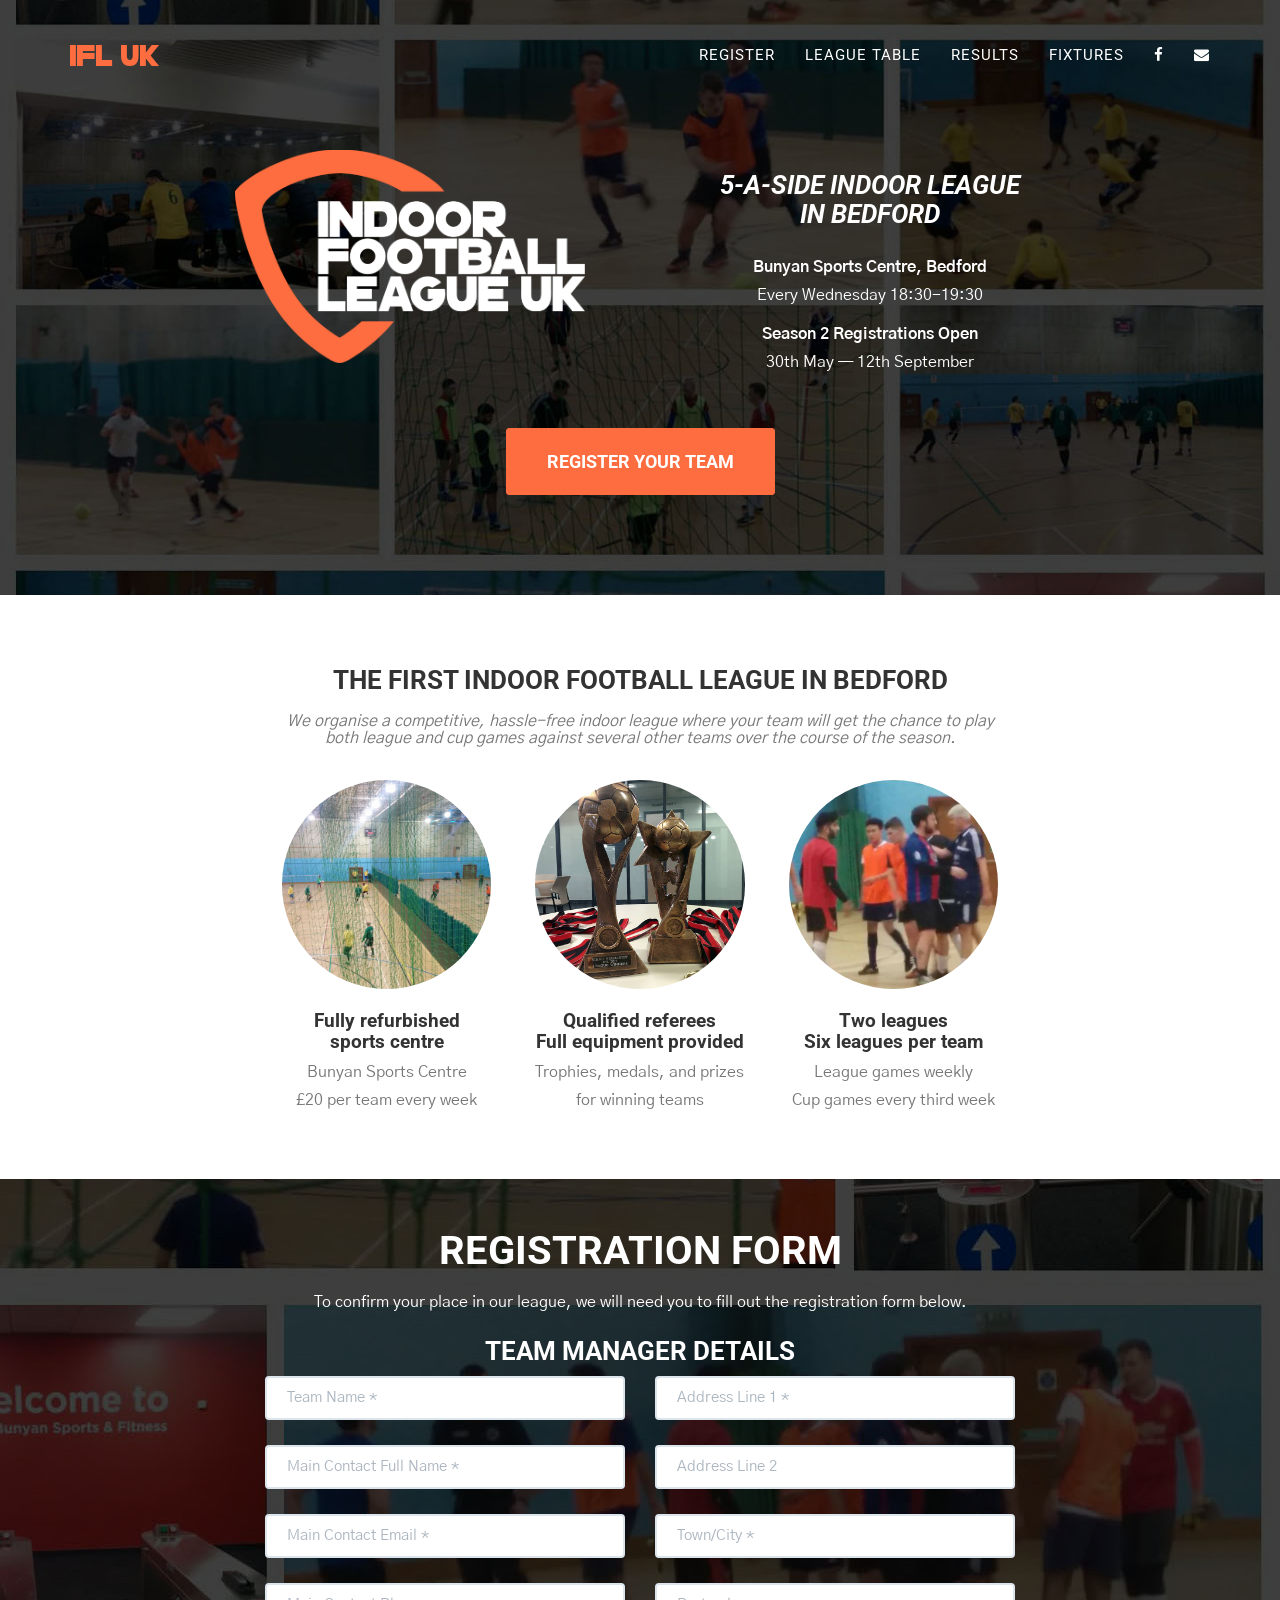
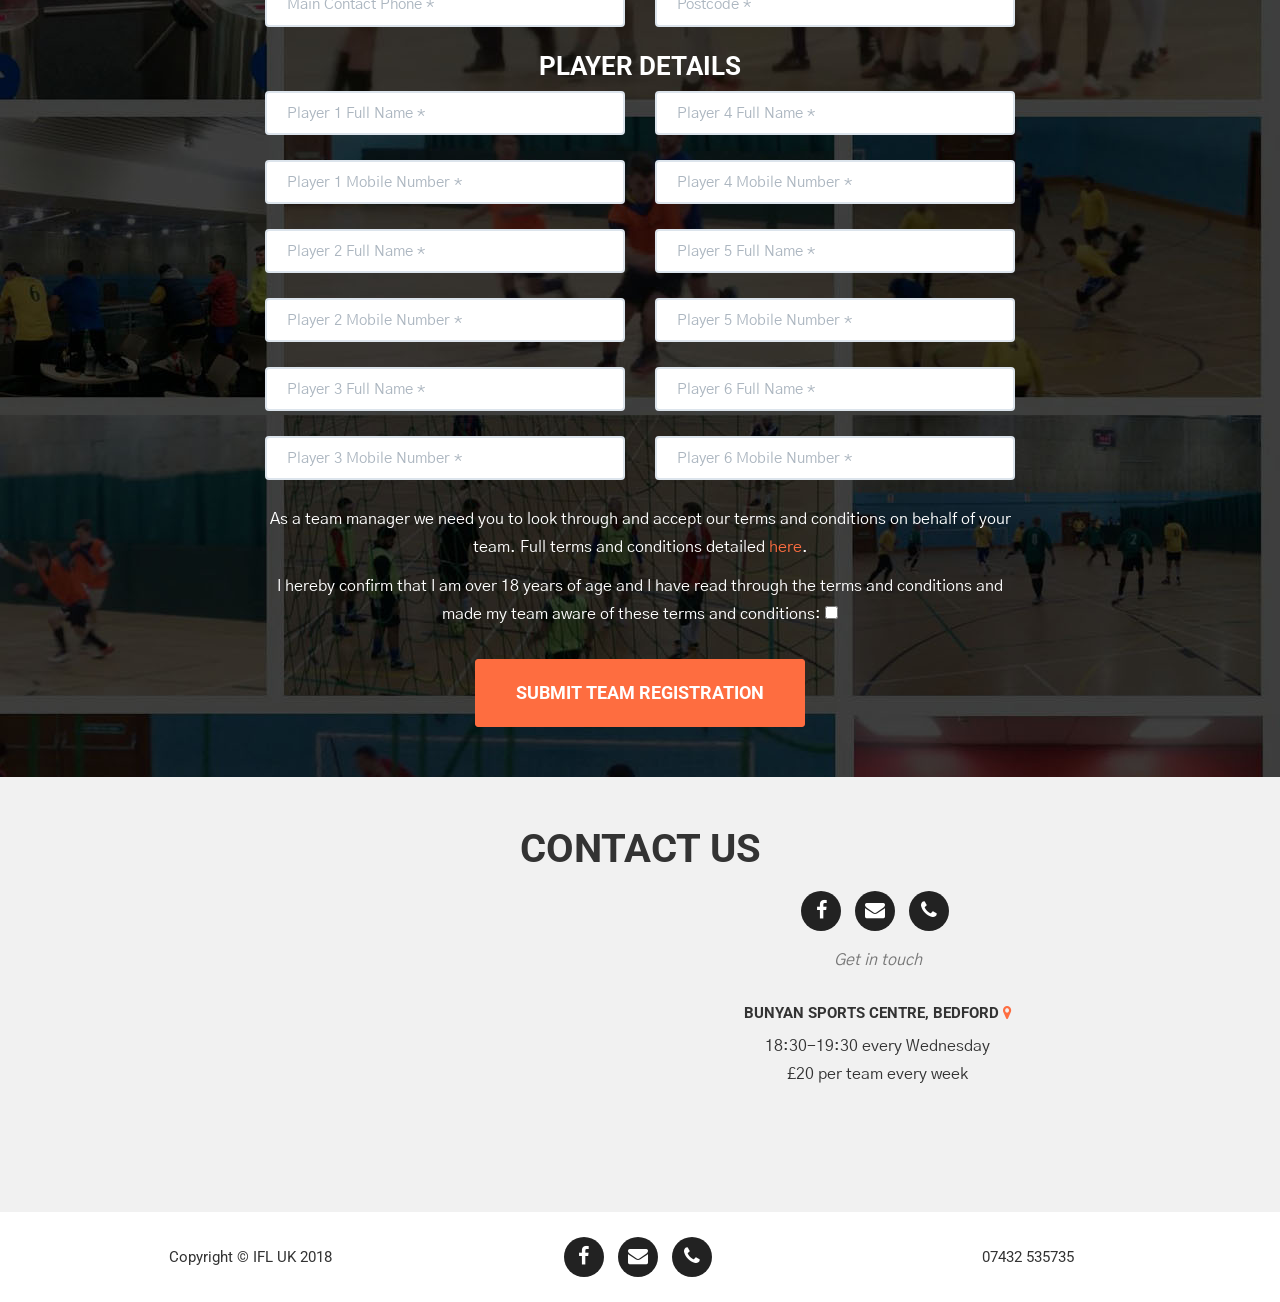
==== commit e4cd671e: "-" ====
--- a/index.html
+++ b/index.html
@@ -191,37 +191,37 @@
                                 <p class="help-block text-danger"></p>
                             </div>
                             <div class="control-group form-group">
-                                <input type="text" class="form-control" placeholder="Player 3 Full Name *" id="email" required data-validation-required-message="Please enter a name.">
-                                <p class="help-block text-danger"></p>
-                            </div>
-                            <div class="control-group form-group">
-                                <input type="tel" class="form-control" placeholder="Player 3 Mobile Number *" id="phone" required data-validation-required-message="Please enter a phone number.">
+                                <input type="text" class="form-control" placeholder="Player 3 Full Name *" id="p3phone" required data-validation-required-message="Please enter a name.">
+                                <p class="help-block text-danger"></p>
+                            </div>
+                            <div class="control-group form-group">
+                                <input type="tel" class="form-control" placeholder="Player 3 Mobile Number *" id="p3phone" required data-validation-required-message="Please enter a phone number.">
                                 <p class="help-block text-danger"></p>
                             </div>
                         </div>
                         <div class="col-md-6">
                             <div class="control-group form-group">
-                                <input type="text" class="form-control" placeholder="Player 4 Full Name *" id="name" required data-validation-required-message="Please enter a name.">
-                                <p class="help-block text-danger"></p>
-                            </div>
-                            <div class="control-group form-group">
-                                <input type="tel" class="form-control" placeholder="Player 4 Mobile Number *" id="name" required data-validation-required-message="Please enter a phone number.">
-                                <p class="help-block text-danger"></p>
-                            </div>
-                            <div class="control-group form-group">
-                                <input type="text" class="form-control" placeholder="Player 5 Full Name *" id="email" required data-validation-required-message="Please enter a name.">
-                                <p class="help-block text-danger"></p>
-                            </div>
-                            <div class="control-group form-group">
-                                <input type="tel" class="form-control" placeholder="Player 5 Mobile Number *" id="phone" required data-validation-required-message="Please enter a phone number.">
-                                <p class="help-block text-danger"></p>
-                            </div>
-                            <div class="control-group form-group">
-                                <input type="text" class="form-control" placeholder="Player 6 Full Name" id="email">
-                                <p class="help-block text-danger"></p>
-                            </div>
-                            <div class="control-group form-group">
-                                <input type="tel" class="form-control" placeholder="Player 6 Mobile Number" id="phone">
+                                <input type="text" class="form-control" placeholder="Player 4 Full Name *" id="p4name" required data-validation-required-message="Please enter a name.">
+                                <p class="help-block text-danger"></p>
+                            </div>
+                            <div class="control-group form-group">
+                                <input type="tel" class="form-control" placeholder="Player 4 Mobile Number *" id="p4phone" required data-validation-required-message="Please enter a phone number.">
+                                <p class="help-block text-danger"></p>
+                            </div>
+                            <div class="control-group form-group">
+                                <input type="text" class="form-control" placeholder="Player 5 Full Name *" id="p5name" required data-validation-required-message="Please enter a name.">
+                                <p class="help-block text-danger"></p>
+                            </div>
+                            <div class="control-group form-group">
+                                <input type="tel" class="form-control" placeholder="Player 5 Mobile Number *" id="p5phone" required data-validation-required-message="Please enter a phone number.">
+                                <p class="help-block text-danger"></p>
+                            </div>
+                            <div class="control-group form-group">
+                                <input type="text" class="form-control" placeholder="Player 6 Full Name *" id="p6name" required data-validation-required-message="Please enter a name.">
+                                <p class="help-block text-danger"></p>
+                            </div>
+                            <div class="control-group form-group">
+                                <input type="tel" class="form-control" placeholder="Player 6 Mobile Number *" id="p6phone" required data-validation-required-message="Please enter a phone number.">
                                 <p class="help-block text-danger"></p>
                             </div>
                         </div>
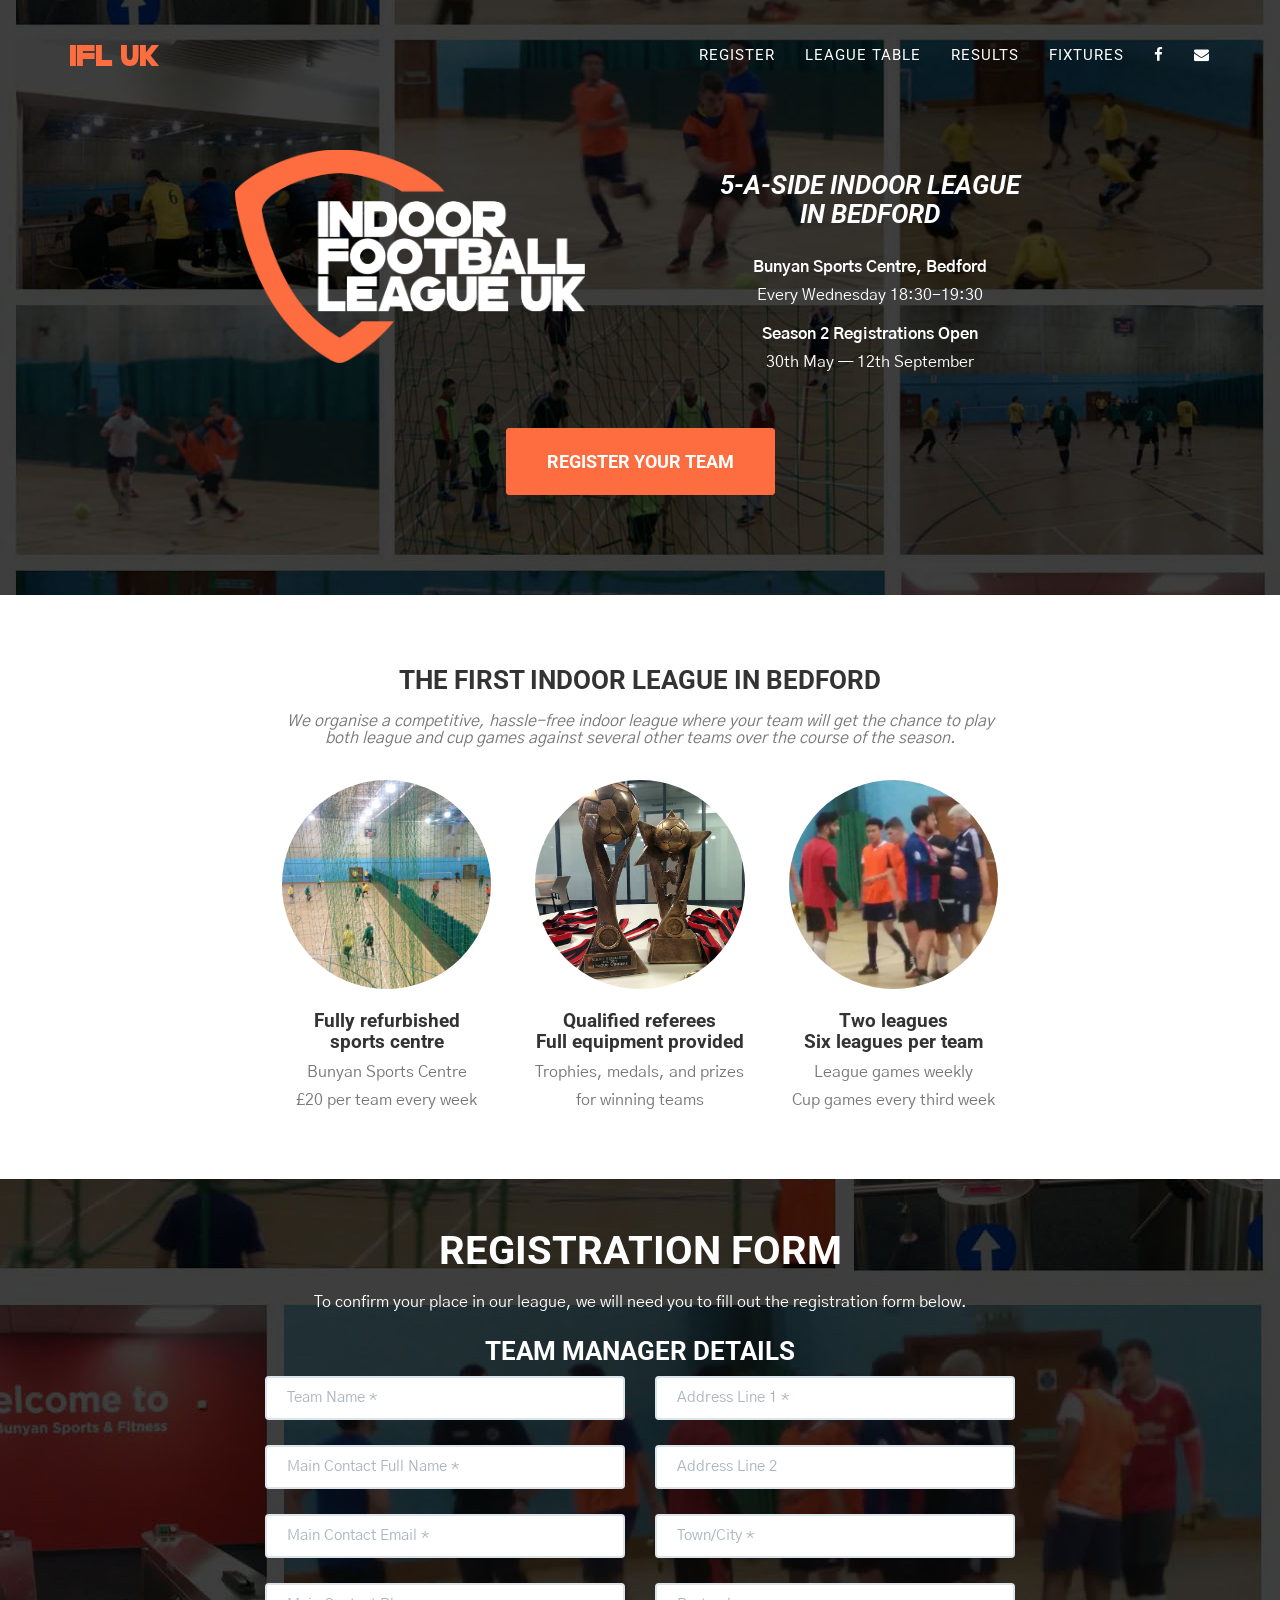
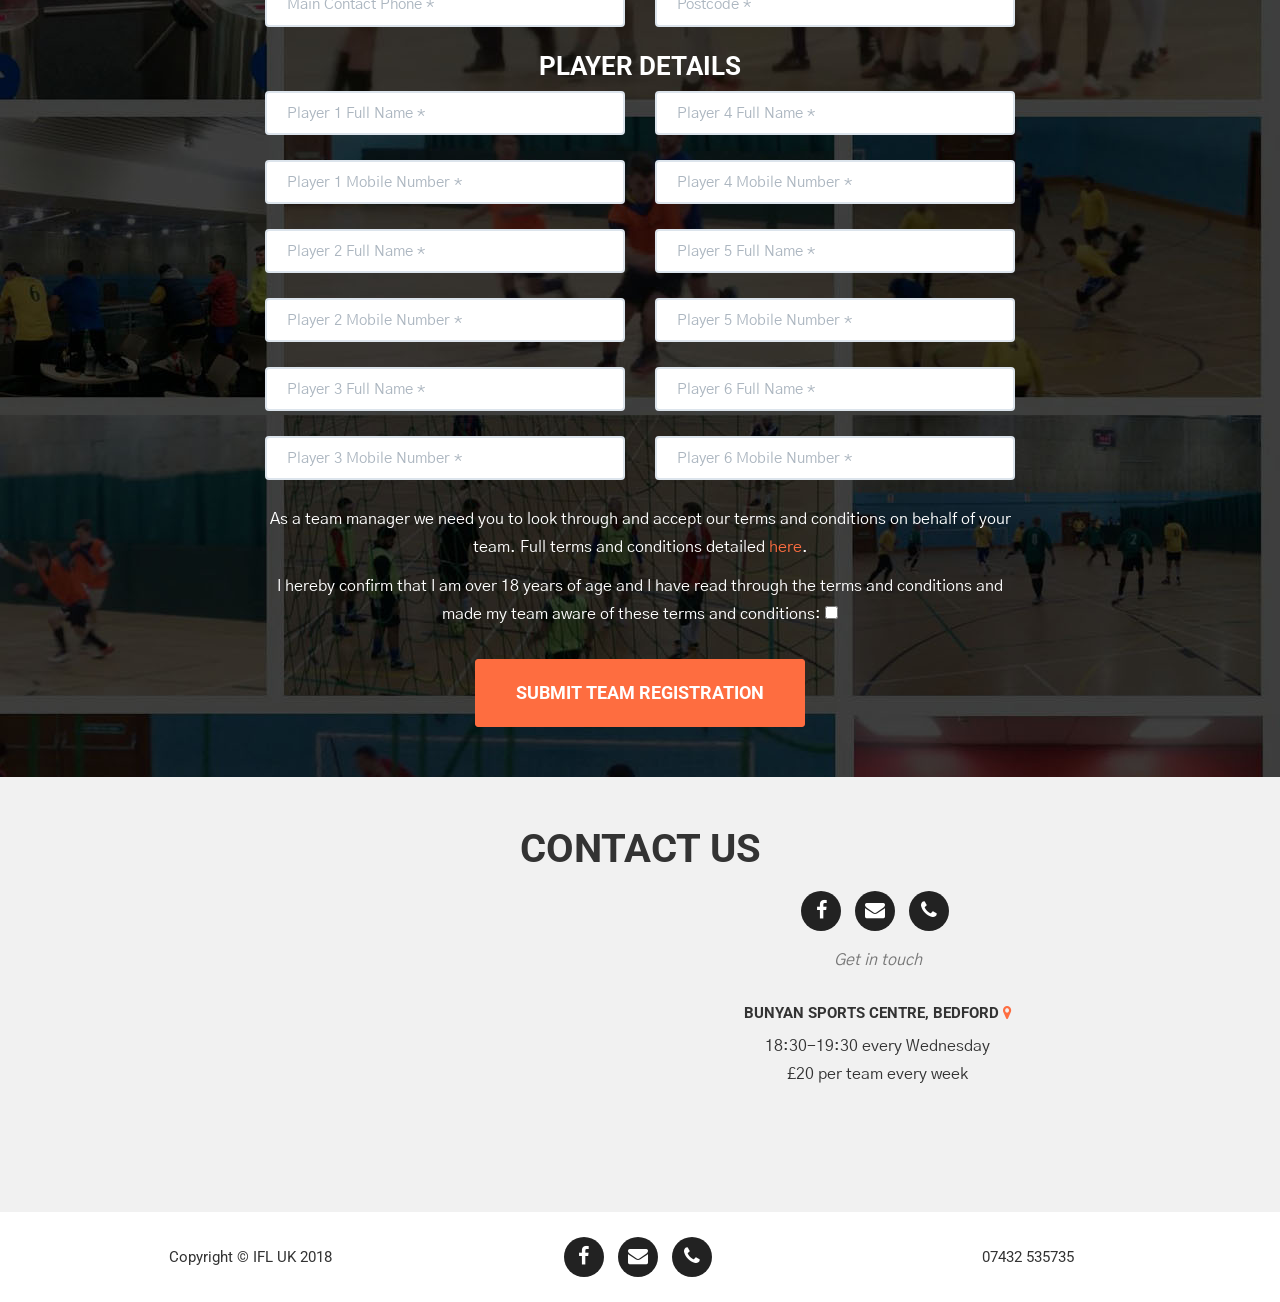
==== commit 39338e72: "-" ====
--- a/index.html
+++ b/index.html
@@ -97,7 +97,7 @@
             <div class="col-lg-8 col-lg-offset-2">
                 <div class="row">
                     <div class="col-lg-12 text-center">
-                        <h3 class="section-heading" style=" margin-bottom:0;">The first indoor football league in Bedford</h2>
+                        <h3 class="section-heading" style=" margin-bottom:0;">The first indoor league in Bedford</h2>
                         <h3 class="section-subheading text-muted" style="margin-top:0;"><strong></strong><br>We organise a competitive, hassle-free indoor league where your team will get the chance to play both league and cup games against several other teams over the course of the season.</h3>
                     </div>
                 </div>
